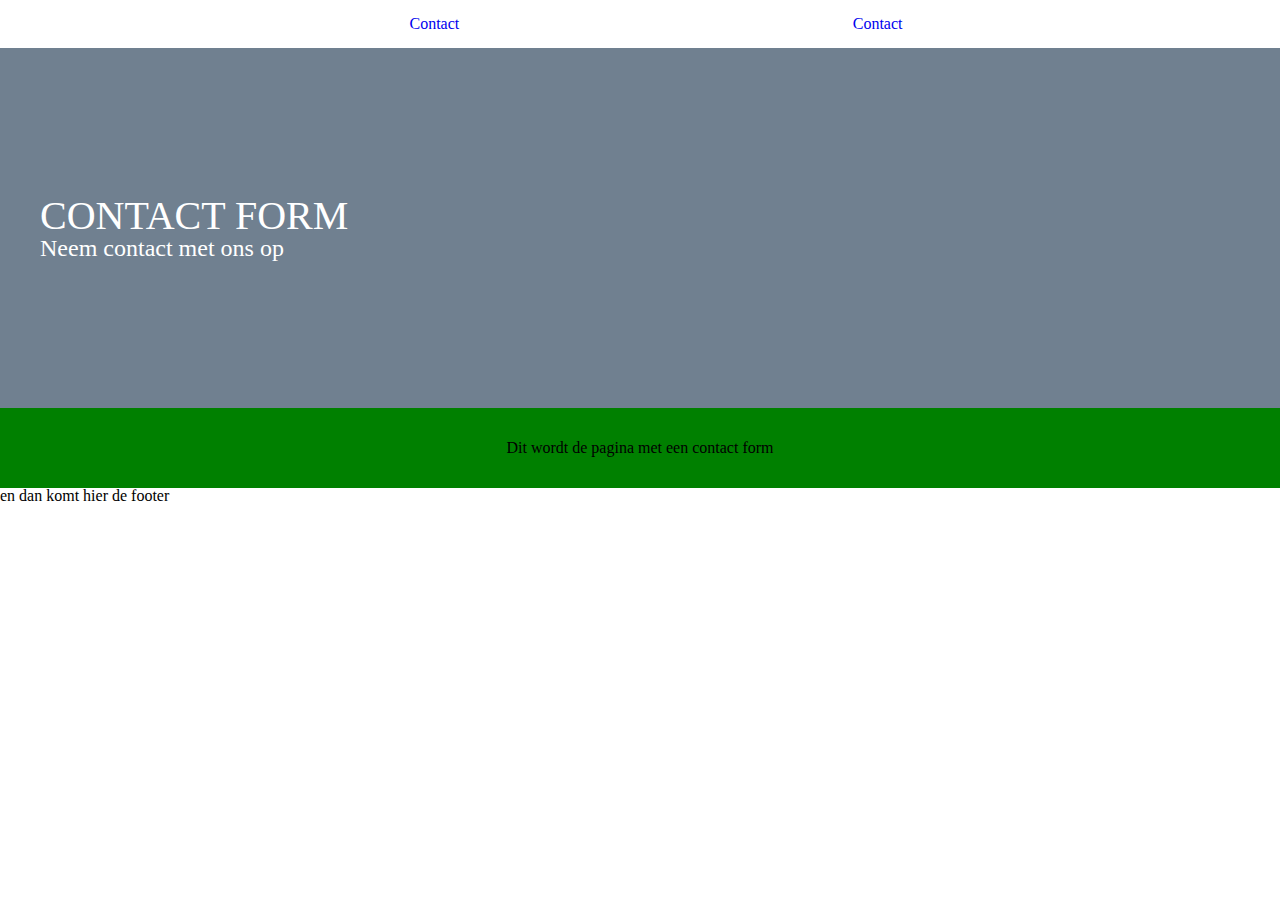
==== contact.html @ 5a3d6215 "first commit" ====
<!DOCTYPE html>
<html>
<head>
  <meta charset="utf-8">
  <meta http-equiv="X-UA-Compatible" content="IE=edge">
  <meta name="viewport" content="width=device-width, initial-scale=1">
  <meta name="description" content="Resit for frontend development course CMD">
  <meta name="author" content="Marcel Fleuren">
  <title>Frontend development Resit</title>
  <link rel="stylesheet" href="./main.css">
</head>
<body>
  <nav>
    <ul><a href="saved.html">Contact</a></ul>
    <ul><a href="contact.html">Contact</a></ul>
  </nav>
  <header>
    <h1>Contact form</h1>
    <h2>Neem contact met ons op</h2>
  </header>
  <section>Dit wordt de pagina met een contact form</section>
  <script src="./script.js"></script>
</body>
<footer>
  <p>en dan komt hier de footer</p>
</footer>
</html>
---- main.css ----
/* http://meyerweb.com/eric/tools/css/reset/ 
   v2.0 | 20110126
   License: none (public domain)
*/
html, body, div, span, applet, object, iframe,
h1, h2, h3, h4, h5, h6, p, blockquote, pre,
a, abbr, acronym, address, big, cite, code,
del, dfn, em, img, ins, kbd, q, s, samp,
small, strike, strong, sub, sup, tt, var,
b, u, i, center,
dl, dt, dd, ol, ul, li,
fieldset, form, label, legend,
table, caption, tbody, tfoot, thead, tr, th, td,
article, aside, canvas, details, embed, 
figure, figcaption, footer, header, hgroup, 
menu, nav, output, ruby, section, summary,
time, mark, audio, video {
	margin: 0;
	padding: 0;
	border: 0;
	font-size: 100%;
	font: inherit;
	vertical-align: baseline;
}
/* HTML5 display-role reset for older browsers */
article, aside, details, figcaption, figure, 
footer, header, hgroup, menu, nav, section {
	display: block;
}
body {
	line-height: 1;
}
ol, ul {
	list-style: none;
}
blockquote, q {
	quotes: none;
}
blockquote:before, blockquote:after,
q:before, q:after {
	content: '';
	content: none;
}
table {
	border-collapse: collapse;
	border-spacing: 0;
}
/* // end of css reset */
:root {
  --main-bg-color: #708090;
}

html {
  font-size: 16px;
}
nav { 
  display: flex; 
  justify-content: space-evenly;
  width: 100%;
  padding: 1em;
}
h1 {
  font-size: 2.5rem;
  text-transform: uppercase;
  color: white;
}
h2 {
  font-size: 1.5rem;
  color: white;
}
nav > ul > li {
  list-style-type: none;
}
nav > ul > a {
  text-decoration: none;
}
header { 
  background-color: var(--main-bg-color);
  height: 17.5rem;
  width: 100%;
  padding: 2.5rem;
  display: flex;
  flex-direction: column;
  justify-content: center;
}
body > section {
  display: flex;
  flex-wrap: wrap;
  justify-content: space-around;
  padding: 2rem;
  background-color: green;
}
article { 
  padding: 1.5rem;
  width: 10rem;
  height: 7.5rem;
  display: flex;
  flex-direction: column;
  justify-content: space-evenly;
  background-color: darkgreen;
}
h3:first-child {
 text-align: center;
 font-size: 1.2rem;
 text-transform: uppercase;
}
.spinner {
  width: 40px;
  height: 40px;
  background-color: var(--main-bg-color);
  margin: 100px auto;
  -webkit-animation: sk-rotateplane 1.2s infinite ease-in-out;
  animation: sk-rotateplane 1.2s infinite ease-in-out;
}
@-webkit-keyframes sk-rotateplane {
  0% { -webkit-transform: perspective(120px) }
  50% { -webkit-transform: perspective(120px) rotateY(180deg) }
  100% { -webkit-transform: perspective(120px) rotateY(180deg)  rotateX(180deg) }
}
@keyframes sk-rotateplane {
  0% {
    transform: perspective(120px) rotateX(0deg) rotateY(0deg);
    -webkit-transform: perspective(120px) rotateX(0deg) rotateY(0deg)
  } 50% {
    transform: perspective(120px) rotateX(-180.1deg) rotateY(0deg);
    -webkit-transform: perspective(120px) rotateX(-180.1deg) rotateY(0deg)
  } 100% {
    transform: perspective(120px) rotateX(-180deg) rotateY(-179.9deg);
    -webkit-transform: perspective(120px) rotateX(-180deg) rotateY(-179.9deg);
  }
}
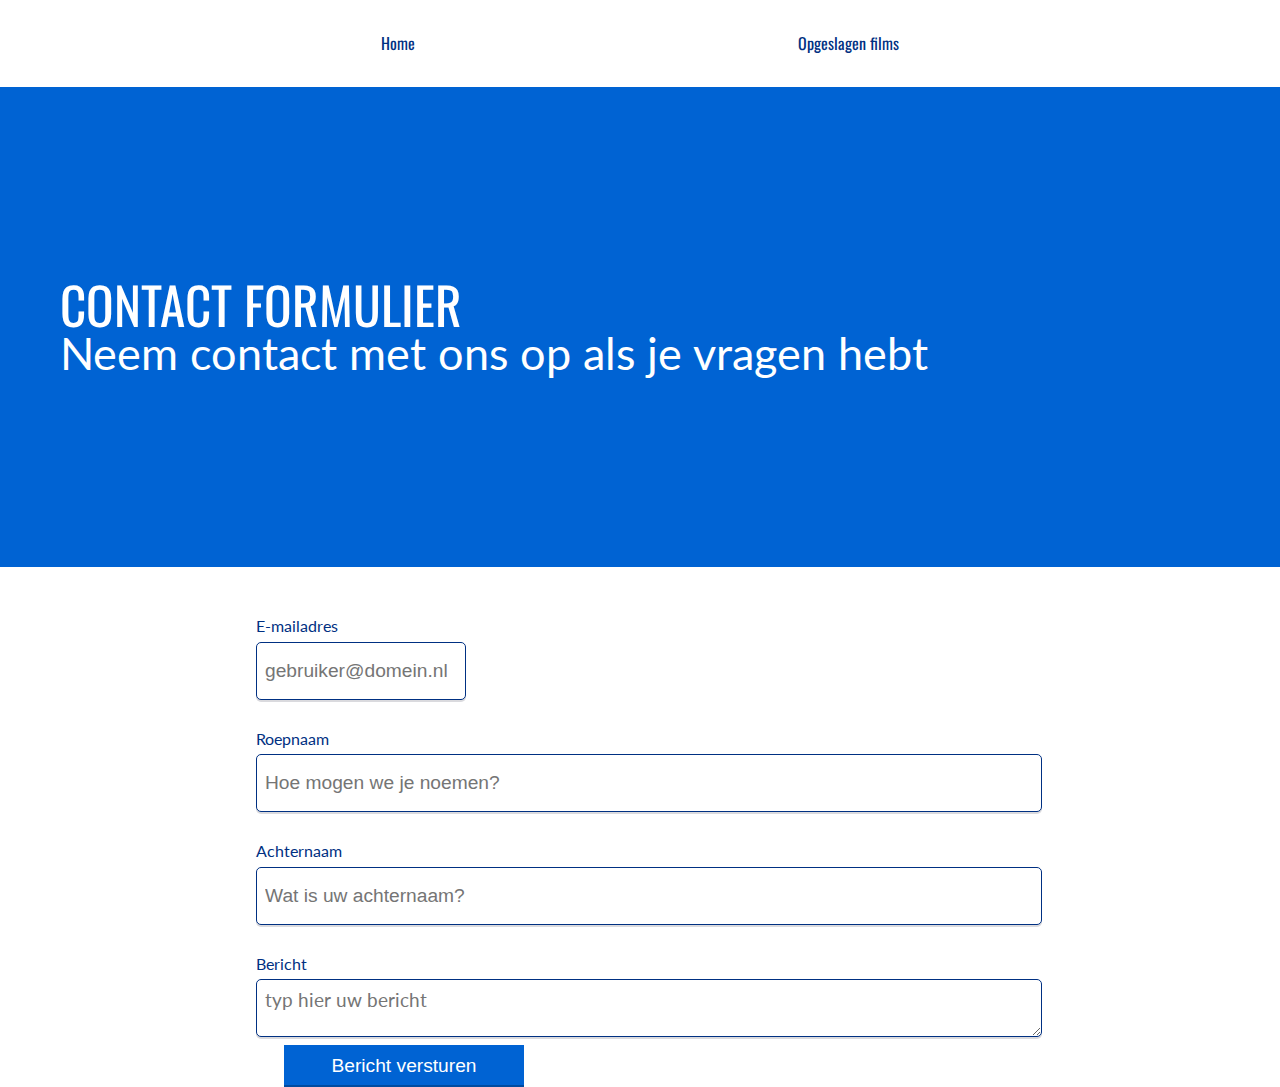
==== commit 7c867e67: "added some styles" ====
--- a/contact.html
+++ b/contact.html
@@ -1,27 +1,47 @@
 <!DOCTYPE html>
 <html>
-<head>
-  <meta charset="utf-8">
-  <meta http-equiv="X-UA-Compatible" content="IE=edge">
-  <meta name="viewport" content="width=device-width, initial-scale=1">
-  <meta name="description" content="Resit for frontend development course CMD">
-  <meta name="author" content="Marcel Fleuren">
-  <title>Frontend development Resit</title>
-  <link rel="stylesheet" href="./main.css">
-</head>
-<body>
+  <head>
+    <meta charset="utf-8">
+    <meta http-equiv="X-UA-Compatible" content="IE=edge">
+    <meta name="viewport" content="width=device-width, initial-scale=1">
+    <meta name="description" content="Resit for frontend development course CMD">
+    <meta name="author" content="Marcel Fleuren">
+    <link href="https://fonts.googleapis.com/css?family=Lato|Oswald:400,500&display=swap" rel="stylesheet">
+    <link rel="stylesheet" href="./main.css">
+    <title>Frontend development Resit</title>
+  </head>
   <nav>
-    <ul><a href="saved.html">Contact</a></ul>
-    <ul><a href="contact.html">Contact</a></ul>
+    <ul>
+      <li><a href="index.html">Home</a></li>
+      <li><a href="saved.html">Opgeslagen films</a></li>
+    </ul>
   </nav>
   <header>
-    <h1>Contact form</h1>
-    <h2>Neem contact met ons op</h2>
+    <h1>Contact formulier</h1>
+    <h2>Neem contact met ons op als je vragen hebt</h2>
   </header>
-  <section>Dit wordt de pagina met een contact form</section>
-  <script src="./script.js"></script>
-</body>
-<footer>
-  <p>en dan komt hier de footer</p>
-</footer>
+  <body>
+    <main class="formContainer">
+      <form class="contactForm" action="">
+      <fieldset>
+        <label for="email">E-mailadres</label>
+        <input id="email" type="email" placeholder="gebruiker@domein.nl" required>
+      </fieldset>
+      <fieldset>
+        <label for="name">Roepnaam</label>
+        <input id="name" type="name" placeholder="Hoe mogen we je noemen?" required>
+      </fieldset>
+      <fieldset>
+        <label for="passowrdNew">Achternaam</label>
+        <input id="surname" type="surname" placeholder="Wat is uw achternaam?" required>
+      </fieldset>
+      <fieldset>
+        <label id="message" for="message">Bericht</label>
+        <textarea id="message" placeholder="typ hier uw bericht" name="message" rows="10" cols="33" required></textarea>
+      </fieldset>
+      <input type="submit" value="Bericht versturen">
+      </form>
+    </main>
+<script src="./script.js"></script>
+  </body>
 </html>--- a/main.css
+++ b/main.css
@@ -28,7 +28,7 @@
 	display: block;
 }
 body {
-	line-height: 1;
+  line-height: 1;
 }
 ol, ul {
 	list-style: none;
@@ -47,38 +47,93 @@
 }
 /* // end of css reset */
 :root {
-  --main-bg-color: #708090;
+  --main-bg-color: #0063d3;
+  --sub-bg-color:  #e6e6e9;
+  --action-bg-color: #ffc917;
+  --dark-text: #003082;
+  --button-bg: #0063d3;
 }
 
 html {
   font-size: 16px;
+  margin: 0;
+}
+body{
+  margin: 0;
 }
 nav { 
   display: flex; 
   justify-content: space-evenly;
+  padding: 1rem;
+  box-shadow: 0 0.125rem 0 0 rgba(7,7,33,.15);
+}
+nav > ul {
+  display: flex;
+  justify-content: space-evenly;
+  text-decoration: none;
+  font-family: 'Lato', sans-serif;
   width: 100%;
-  padding: 1em;
+}
+nav > ul > li {
+  padding: 1.2rem;
+}
+nav > ul > li > a {
+  text-decoration: none; 
+  color: var(--dark-text);
+  font-family: 'Oswald', sans-serif;
+}
+nav > ul > li:hover{
+  background-color: var(--action-bg-color);
+  transition: all .2s linear;
+  border-radius: 5px; 
+  cursor: pointer;
+}
+
+h1, h3, h4 {
+  font-family: 'Oswald', sans-serif;
+}
+p {
+  font-family: 'Lato', sans-serif;
+  line-height: 1.4;
+}
+label {
+  font-family: 'Lato', sans-serif;
+  margin-top: 1.25rem;
+  margin-bottom: 0.25rem;
+  line-height: 1.4;
+  color: var(--dark-text);
+}
+legend {
+  font-family: 'Lato', sans-serif;
+  margin-bottom: 1rem;
 }
 h1 {
-  font-size: 2.5rem;
+  font-size: 3.2rem;
   text-transform: uppercase;
   color: white;
 }
 h2 {
-  font-size: 1.5rem;
-  color: white;
-}
-nav > ul > li {
-  list-style-type: none;
-}
-nav > ul > a {
-  text-decoration: none;
+  font-size: 2.8rem;
+  color: white;
+  font-family: 'Lato', sans-serif;
+}
+h3 {
+  font-size: 2.2rem;
+  text-transform: uppercase;
+  color: var(--dark-text);
+}
+h3:first-child {
+  text-align: center;
+ }
+h4 {
+  font-size: 1.8rem;
+  margin-bottom: 0.5rem;
+  color: white;
 }
 header { 
   background-color: var(--main-bg-color);
-  height: 17.5rem;
-  width: 100%;
-  padding: 2.5rem;
+  height: 22.5rem;
+  padding: 3.75rem;
   display: flex;
   flex-direction: column;
   justify-content: center;
@@ -86,23 +141,55 @@
 body > section {
   display: flex;
   flex-wrap: wrap;
-  justify-content: space-around;
+  justify-content: space-between;
   padding: 2rem;
-  background-color: green;
+  background-color: var(--action-bg-color);
 }
 article { 
-  padding: 1.5rem;
-  width: 10rem;
-  height: 7.5rem;
+  padding: 2rem;
+  width: 12.5rem;
+  height: 12.5rem;
   display: flex;
   flex-direction: column;
   justify-content: space-evenly;
-  background-color: darkgreen;
-}
-h3:first-child {
- text-align: center;
- font-size: 1.2rem;
- text-transform: uppercase;
+  background-color: var(--sub-bg-color);
+  border-radius: 5px;
+  box-shadow: 0 0.225rem 0 0 rgba(7,7,33,.15);
+}
+main > section:first-child {
+  min-height: 42.5rem;
+}
+main > section:first-child > header {
+  background-color: var(--action-bg-color);
+  display: flex; 
+  justify-content: space-evenly;
+  align-items: center;
+  align-content: center;
+  flex-direction: column;
+  height: 8.5rem;
+  padding: 1.75rem;
+}
+.formContainer {
+  display: grid;
+  grid-template-columns: 20% 60% 20%;
+}
+.formContainer > form {
+  grid-column-start: 2;
+  margin-top: 1.75rem;
+}
+fieldset {
+  display: flex;
+  flex-direction: column; 
+  justify-content: space-between;
+}
+footer {
+  height: 5rem;
+  background-color: var(--main-bg-color);
+  display: flex;
+  align-content: center;
+  align-items: center;
+  text-align: center;
+  color: white;
 }
 .spinner {
   width: 40px;
@@ -112,20 +199,189 @@
   -webkit-animation: sk-rotateplane 1.2s infinite ease-in-out;
   animation: sk-rotateplane 1.2s infinite ease-in-out;
 }
-@-webkit-keyframes sk-rotateplane {
-  0% { -webkit-transform: perspective(120px) }
-  50% { -webkit-transform: perspective(120px) rotateY(180deg) }
-  100% { -webkit-transform: perspective(120px) rotateY(180deg)  rotateX(180deg) }
-}
+#movieList {
+  text-indent: -20px;
+}
+#movieList > li {
+  margin: 0.75rem 0.75rem;
+}
+#movieList > li > article {
+  background-color: white;
+  border: 0.3px solid lightgrey;
+  height: 3.75rem;
+  display: flex;
+  justify-content: space-evenly;
+  padding: 2rem 3.5rem;
+}
+.released {
+  color: grey; 
+  font-size: 0.75rem;
+}
+input[type="text"] {
+  background-color: white;
+  border: 0.5px solid var(--dark-text);
+  width: 100%;
+  height: 2.5rem;
+  padding: 0.5rem;
+  color: var(--dark-text);
+  font-size: 1.2rem;
+  border-radius: 5px;
+  box-shadow: 0 0.125rem 0 0 rgba(7,7,33,.15);
+  margin-bottom: 0.5rem;
+  outline: none;
+}
+input[type="name"], 
+input[type="surname"], 
+input[type="email"] {
+  background-color: white;
+  border: 0.5px solid var(--dark-text);
+  width: 100%;
+  height: 2.5rem;
+  padding: 0.5rem;
+  color: var(--dark-text);
+  font-size: 1.2rem;
+  border-radius: 5px;
+  box-shadow: 0 0.125rem 0 0 rgba(7,7,33,.15);
+  margin-bottom: 0.5rem;
+  outline: none;
+}
+
+input[type="name"]:focus:invalid {
+  border: 1px solid red;
+}
+input[type="surname"]:focus:invalid {
+  border: 1px solid red;
+}
+input[type="email"]:focus:invalid {
+  border: 1px solid red;
+}
+textarea:focus:invalid {
+  border: 1px solid red;
+}
+
+input[type="name"]:focus:valid {
+  border: 1px solid green;
+}
+input[type="surname"]:focus:valid {
+  border: 1px solid green;
+}
+input[type="email"]:focus:valid {
+  border: 1px solid green;
+}
+textarea:focus:valid {
+  border: 1px solid green;
+}
+
+input[type="submit"] {
+  background-color: var(--button-bg);
+  width: auto;
+  margin-left: 1.75rem;
+  padding: .625rem 1.125rem;
+  min-width: 7.5rem;
+  max-width: 15rem;
+  text-align: center;
+  box-shadow: inset 0 -0.125rem 0 #004ba0;
+  transition: box-shadow .15s ease-in-out;
+  border: none;
+  color: white;
+  font-size: 1.2rem;
+  outline: none;
+}
+input[type="submit"]:hover{
+  cursor: pointer;
+  background-color: var(--dark-text);
+  transition: 0.2s ease-in;
+}
+input[type="submit"]:active{
+  cursor: pointer;
+  background-color: var(--action-bg-color);
+  transition: 0.2s ease-in;
+}
+textarea {
+  background-color: white;
+  font-family: 'Lato', sans-serif;
+  border: 0.5px solid var(--dark-text);
+  width: 100%;
+  height: 2.5rem;
+  padding: 0.5rem;
+  color: var(--dark-text);
+  font-size: 1.2rem;
+  border-radius: 5px;
+  box-shadow: 0 0.125rem 0 0 rgba(7,7,33,.15);
+  margin-bottom: 0.5rem;
+  outline: none;
+}
+
 @keyframes sk-rotateplane {
   0% {
     transform: perspective(120px) rotateX(0deg) rotateY(0deg);
-    -webkit-transform: perspective(120px) rotateX(0deg) rotateY(0deg)
   } 50% {
     transform: perspective(120px) rotateX(-180.1deg) rotateY(0deg);
-    -webkit-transform: perspective(120px) rotateX(-180.1deg) rotateY(0deg)
   } 100% {
     transform: perspective(120px) rotateX(-180deg) rotateY(-179.9deg);
-    -webkit-transform: perspective(120px) rotateX(-180deg) rotateY(-179.9deg);
   }
+}
+/* css for contactform */
+form {
+  display: flex;
+  flex-direction: column;
+  justify-content: space-evenly;
+  margin: 0 auto;
+}
+.contactForm {
+  width: 100%; 
+}
+input[type="email"] {
+  background-color: white;
+  border: 0.5px solid var(--dark-text);
+  width: 25%;
+  height: 2.5rem;
+  padding: 0.5rem;
+  color: var(--dark-text);
+  font-size: 1.2rem;
+  border-radius: 5px;
+  box-shadow: 0 0.125rem 0 0 rgba(7,7,33,.15);
+  margin-bottom: 0.5rem;
+  outline: none;
+}
+
+@media only screen and (min-width: 1080px) {
+  .movieList {
+    margin: 0 auto;
+    max-width: 1080px;
+  }
+  body > section {
+    margin: 0 auto;
+    justify-content: space-evenly;
+  }
+}
+
+@media only screen and (max-width: 520px) {
+  body > section {
+    justify-content: center;
+  }
+}
+article > footer {
+  background-color: white;
+  padding: 0; 
+}
+footer > button {
+  background-color: var(--button-bg);
+  border: none;
+  padding: 1rem;
+  color: white;
+  box-shadow: inset 0 -0.125rem 0 #004ba0;
+  outline: none;
+}
+
+footer > button:hover {
+  cursor: pointer;
+  background-color: var(--dark-text);
+  transition: 0.2s ease-in;
+}
+
+footer > button:active {
+  cursor: pointer;
+  background-color: var(--action-bg-color);
+  transition: 0.2s ease-in;
 }